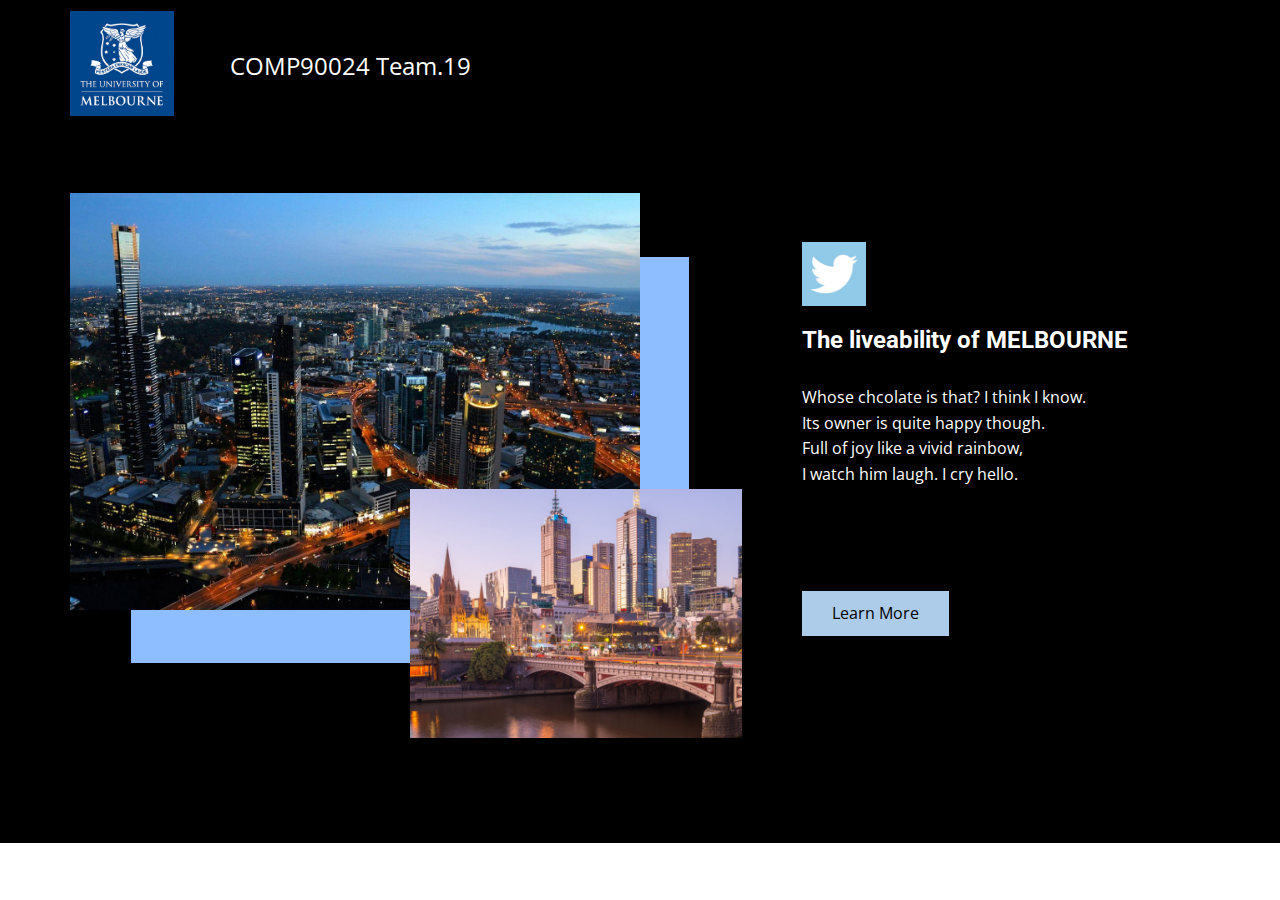
==== webapp/templates/index.html @ 46453a78 "web" ====
<!DOCTYPE html>
<html style="font-size: 16px;">
  <head>
    <meta name="viewport" content="width=device-width, initial-scale=1.0">
    <meta charset="utf-8">
    <meta name="keywords" content="PC gaming news, reviews, and guides">
    <meta name="description" content="">
    <meta name="page_type" content="np-template-header-footer-from-plugin">
    <title>Home</title>
    <link rel="stylesheet" href="../static/css/nicepage.css" media="screen">
<link rel="stylesheet" href="../static/css/Home.css" media="screen">
    <script class="u-script" type="text/javascript" src="../static/js/jquery.js" defer=""></script>
    <script class="u-script" type="text/javascript" src="../static/js/nicepage.js" defer=""></script>
    <meta name="generator" content="Nicepage 4.10.4, nicepage.com">
    <link id="u-theme-google-font" rel="stylesheet" href="https://fonts.googleapis.com/css?family=Roboto:100,100i,300,300i,400,400i,500,500i,700,700i,900,900i|Open+Sans:300,300i,400,400i,500,500i,600,600i,700,700i,800,800i">
    
    
    <script type="application/ld+json">{
		"@context": "http://schema.org",
		"@type": "Organization",
		"name": "",
		"logo": "../static/images/UniMelb_WEB1.jpg"
}</script>
    <meta name="theme-color" content="#478ac9">
    <meta property="og:title" content="Home">
    <meta property="og:type" content="website">
  </head>
  <body data-home-page="Home.html" data-home-page-title="Home" class="u-body u-xl-mode"><header class="u-black u-clearfix u-header u-sticky u-header" id="sec-a711"><div class="u-clearfix u-sheet u-sheet-1">
        <a href="https://nicepage.dev" class="u-image u-logo u-image-1" data-image-width="597" data-image-height="599">
          <img src="../static/images/UniMelb_WEB1.jpg" class="u-logo-image u-logo-image-1">
        </a>
        <p class="u-align-center u-text u-text-1">COMP90024&nbsp;Team.19</p>
      </div></header>
    <section class="u-black u-clearfix u-section-1" id="sec-7fda">
      <div class="u-clearfix u-sheet u-sheet-1">
        <div class="u-clearfix u-expanded-width u-gutter-30 u-layout-wrap u-layout-wrap-1">
          <div class="u-layout">
            <div class="u-layout-row">
              <div class="u-align-left u-container-style u-layout-cell u-left-cell u-size-36 u-layout-cell-1">
                <div class="u-container-layout">
                  <div class="u-custom-color-4 u-shape u-shape-1"></div>
                  <img class="u-image u-image-1" data-image-width="1600" data-image-height="1000" src="../static/images/1287670.jpg">
                  <img class="u-image u-image-2" data-image-width="1428" data-image-height="1428" src="../static/images/cityscape-of-melbourne-city-of-australia-during-the-sunset--873409300-8db98cef20b44200abfb339188d801f7.jpg">
                </div>
              </div>
              <div class="u-align-left u-container-style u-layout-cell u-right-cell u-size-24 u-layout-cell-2">
                <div class="u-container-layout u-container-layout-2"><span class="u-file-icon u-icon u-icon-1"><img src="../static/images/041261976a235beeb41aa9299b1287ad.jpg" alt=""></span>
                  <h5 class="u-text u-text-1">The liveability of MELBOURNE</h5>
                  <p class="u-text u-text-2"> Whose chcolate is that? I think I know.<br>Its owner is quite happy though.<br>Full of joy like a vivid rainbow,<br>I watch him laugh. I cry hello.
                  </p>
                  <a href="main?scenario=Health" class="u-btn u-button-style u-btn-1">Learn More</a>
                </div>
              </div>
            </div>
          </div>
        </div>
      </div>
    </section>
  </body>
</html>
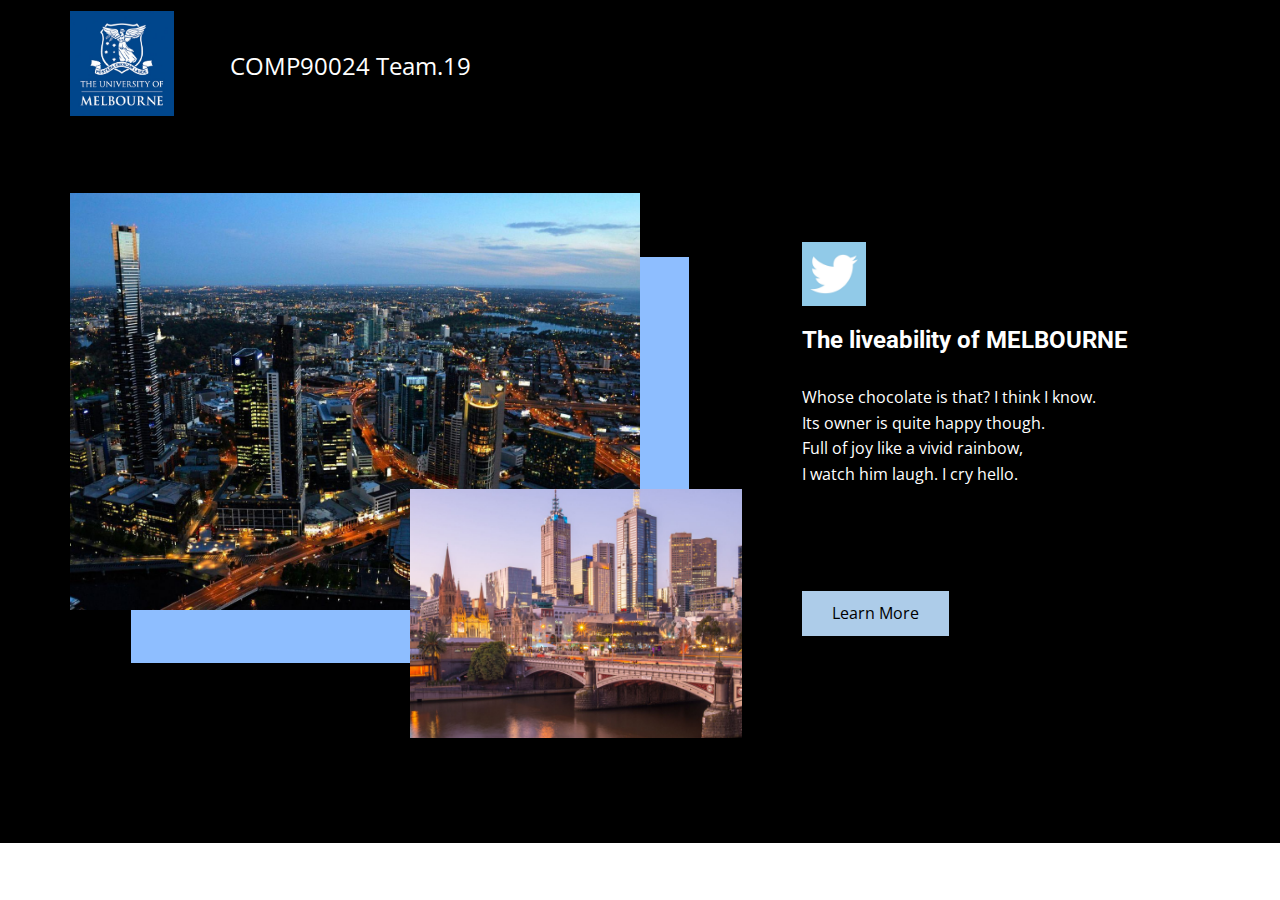
==== commit f53590b6: "Changes" ====
--- a/webapp/templates/index.html
+++ b/webapp/templates/index.html
@@ -8,29 +8,31 @@
     <meta name="page_type" content="np-template-header-footer-from-plugin">
     <title>Home</title>
     <link rel="stylesheet" href="../static/css/nicepage.css" media="screen">
-<link rel="stylesheet" href="../static/css/Home.css" media="screen">
+    <link rel="stylesheet" href="../static/css/Home.css" media="screen">
     <script class="u-script" type="text/javascript" src="../static/js/jquery.js" defer=""></script>
     <script class="u-script" type="text/javascript" src="../static/js/nicepage.js" defer=""></script>
     <meta name="generator" content="Nicepage 4.10.4, nicepage.com">
     <link id="u-theme-google-font" rel="stylesheet" href="https://fonts.googleapis.com/css?family=Roboto:100,100i,300,300i,400,400i,500,500i,700,700i,900,900i|Open+Sans:300,300i,400,400i,500,500i,600,600i,700,700i,800,800i">
-    
-    
+
     <script type="application/ld+json">{
 		"@context": "http://schema.org",
 		"@type": "Organization",
 		"name": "",
-		"logo": "../static/images/UniMelb_WEB1.jpg"
-}</script>
+		"logo": "../static/images/UniMelb_WEB1.jpg"}
+    </script>
     <meta name="theme-color" content="#478ac9">
     <meta property="og:title" content="Home">
     <meta property="og:type" content="website">
   </head>
-  <body data-home-page="Home.html" data-home-page-title="Home" class="u-body u-xl-mode"><header class="u-black u-clearfix u-header u-sticky u-header" id="sec-a711"><div class="u-clearfix u-sheet u-sheet-1">
+  <body data-home-page="Home.html" data-home-page-title="Home" class="u-body u-xl-mode">
+    <header class="u-black u-clearfix u-header u-sticky u-header" id="sec-a711">
+        <div class="u-clearfix u-sheet u-sheet-1">
         <a href="https://nicepage.dev" class="u-image u-logo u-image-1" data-image-width="597" data-image-height="599">
           <img src="../static/images/UniMelb_WEB1.jpg" class="u-logo-image u-logo-image-1">
         </a>
         <p class="u-align-center u-text u-text-1">COMP90024&nbsp;Team.19</p>
-      </div></header>
+        </div>
+    </header>
     <section class="u-black u-clearfix u-section-1" id="sec-7fda">
       <div class="u-clearfix u-sheet u-sheet-1">
         <div class="u-clearfix u-expanded-width u-gutter-30 u-layout-wrap u-layout-wrap-1">
@@ -46,7 +48,7 @@
               <div class="u-align-left u-container-style u-layout-cell u-right-cell u-size-24 u-layout-cell-2">
                 <div class="u-container-layout u-container-layout-2"><span class="u-file-icon u-icon u-icon-1"><img src="../static/images/041261976a235beeb41aa9299b1287ad.jpg" alt=""></span>
                   <h5 class="u-text u-text-1">The liveability of MELBOURNE</h5>
-                  <p class="u-text u-text-2"> Whose chcolate is that? I think I know.<br>Its owner is quite happy though.<br>Full of joy like a vivid rainbow,<br>I watch him laugh. I cry hello.
+                  <p class="u-text u-text-2"> Whose chocolate is that? I think I know.<br>Its owner is quite happy though.<br>Full of joy like a vivid rainbow,<br>I watch him laugh. I cry hello.
                   </p>
                   <a href="main?scenario=Health" class="u-btn u-button-style u-btn-1">Learn More</a>
                 </div>
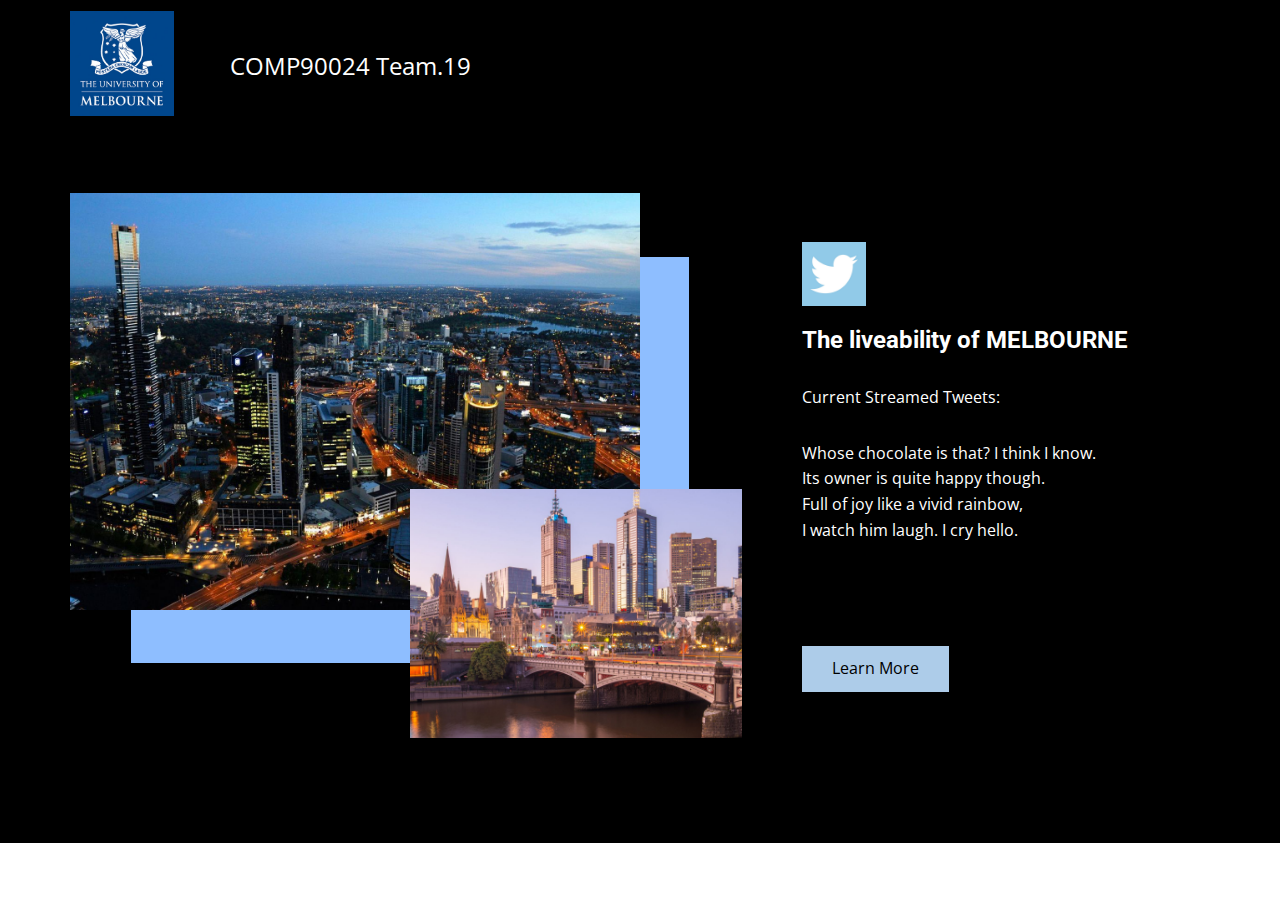
==== commit 044eeeeb: "current tw num" ====
--- a/webapp/templates/index.html
+++ b/webapp/templates/index.html
@@ -48,6 +48,31 @@
               <div class="u-align-left u-container-style u-layout-cell u-right-cell u-size-24 u-layout-cell-2">
                 <div class="u-container-layout u-container-layout-2"><span class="u-file-icon u-icon u-icon-1"><img src="../static/images/041261976a235beeb41aa9299b1287ad.jpg" alt=""></span>
                   <h5 class="u-text u-text-1">The liveability of MELBOURNE</h5>
+                  <p class="u-text u-text-2">Current Streamed Tweets:</p>
+                  <span id="current" style="color:red"></span>
+                  <script type="application/javascript">
+                    var current;
+                    function askCurrent(){
+                      $.ajax({
+                        type: "GET",
+                        url: "/current",
+                        dataType: "json",
+                        async: false,
+                        cache: true,
+                        success: function (res) {
+                          current=res["current"];
+                        }
+                      })
+                    }
+                    function writeCurrent(){
+                        askCurrent();
+                        $('#current').html(current);
+                    }
+                    window.onload = function(){
+                      writeCurrent();
+                      setInterval(writeCurrent,10000);
+                    }
+                  </script>
                   <p class="u-text u-text-2"> Whose chocolate is that? I think I know.<br>Its owner is quite happy though.<br>Full of joy like a vivid rainbow,<br>I watch him laugh. I cry hello.
                   </p>
                   <a href="main?scenario=Health" class="u-btn u-button-style u-btn-1">Learn More</a>
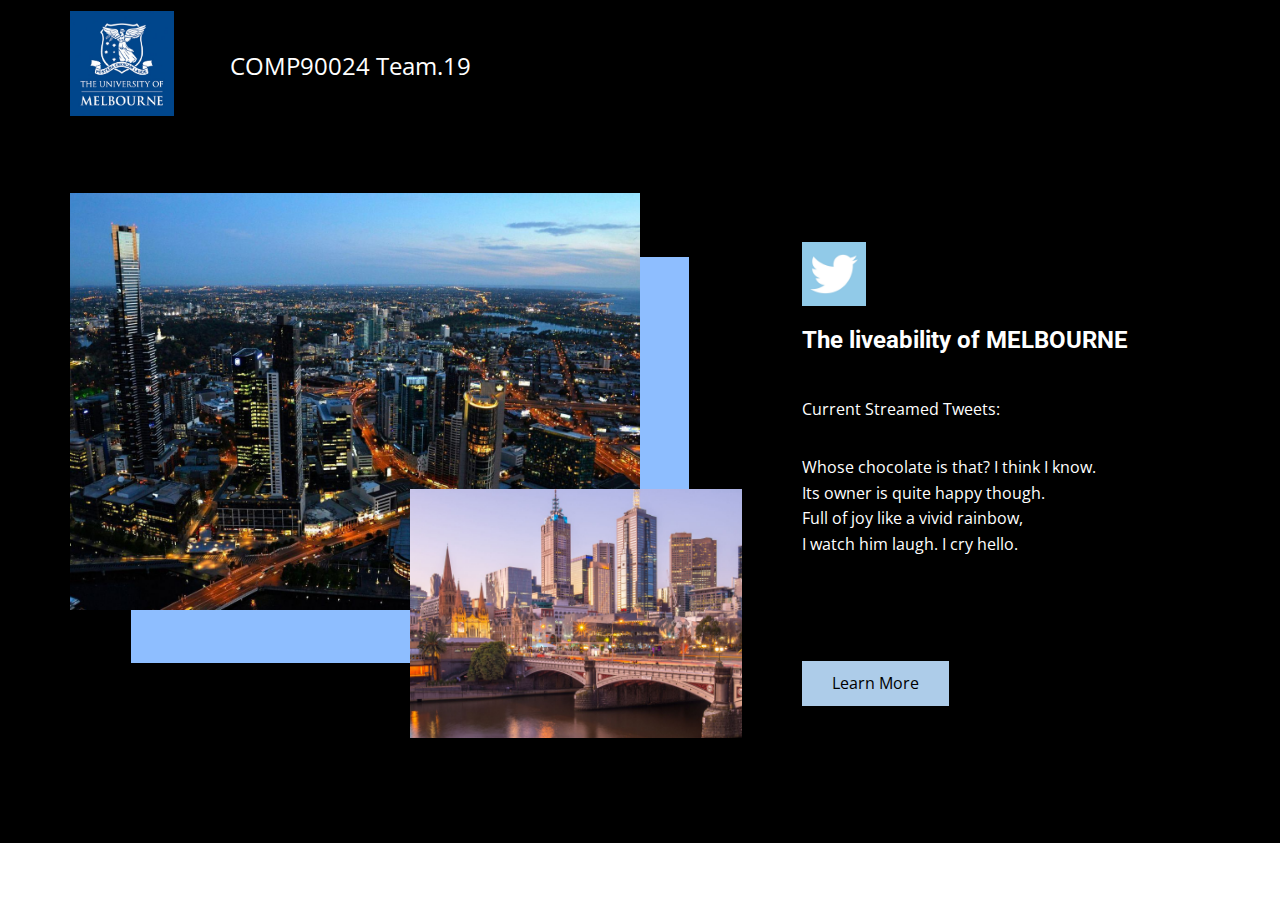
==== commit 5d4ccbf7: "FINAL FORM!!!" ====
--- a/webapp/templates/index.html
+++ b/webapp/templates/index.html
@@ -9,11 +9,18 @@
     <title>Home</title>
     <link rel="stylesheet" href="../static/css/nicepage.css" media="screen">
     <link rel="stylesheet" href="../static/css/Home.css" media="screen">
+
     <script class="u-script" type="text/javascript" src="../static/js/jquery.js" defer=""></script>
     <script class="u-script" type="text/javascript" src="../static/js/nicepage.js" defer=""></script>
+    <script class="u-script" type="text/javascript" src="../static/js/jquery-ui.js" defer=""></script>
     <meta name="generator" content="Nicepage 4.10.4, nicepage.com">
     <link id="u-theme-google-font" rel="stylesheet" href="https://fonts.googleapis.com/css?family=Roboto:100,100i,300,300i,400,400i,500,500i,700,700i,900,900i|Open+Sans:300,300i,400,400i,500,500i,600,600i,700,700i,800,800i">
 
+    <style>
+      @keyframes yellow {
+        100% {background-color: yellow}
+      }
+    </style>
     <script type="application/ld+json">{
 		"@context": "http://schema.org",
 		"@type": "Organization",
@@ -48,8 +55,9 @@
               <div class="u-align-left u-container-style u-layout-cell u-right-cell u-size-24 u-layout-cell-2">
                 <div class="u-container-layout u-container-layout-2"><span class="u-file-icon u-icon u-icon-1"><img src="../static/images/041261976a235beeb41aa9299b1287ad.jpg" alt=""></span>
                   <h5 class="u-text u-text-1">The liveability of MELBOURNE</h5>
-                  <p class="u-text u-text-2">Current Streamed Tweets:</p>
-                  <span id="current" style="color:red"></span>
+                  <p class="u-text u-text-2">Current Streamed Tweets:
+                    <span id="current" style="color:red;font-size: 25px;"></span>
+                  </p>
                   <script type="application/javascript">
                     var current;
                     function askCurrent(){
@@ -67,6 +75,12 @@
                     function writeCurrent(){
                         askCurrent();
                         $('#current').html(current);
+                        $('#current').animate({
+                          backgroundColor:"yellow"
+                        },1000)
+                      $('#current').animate({
+                        backgroundColor:"black"
+                      },1000)
                     }
                     window.onload = function(){
                       writeCurrent();
